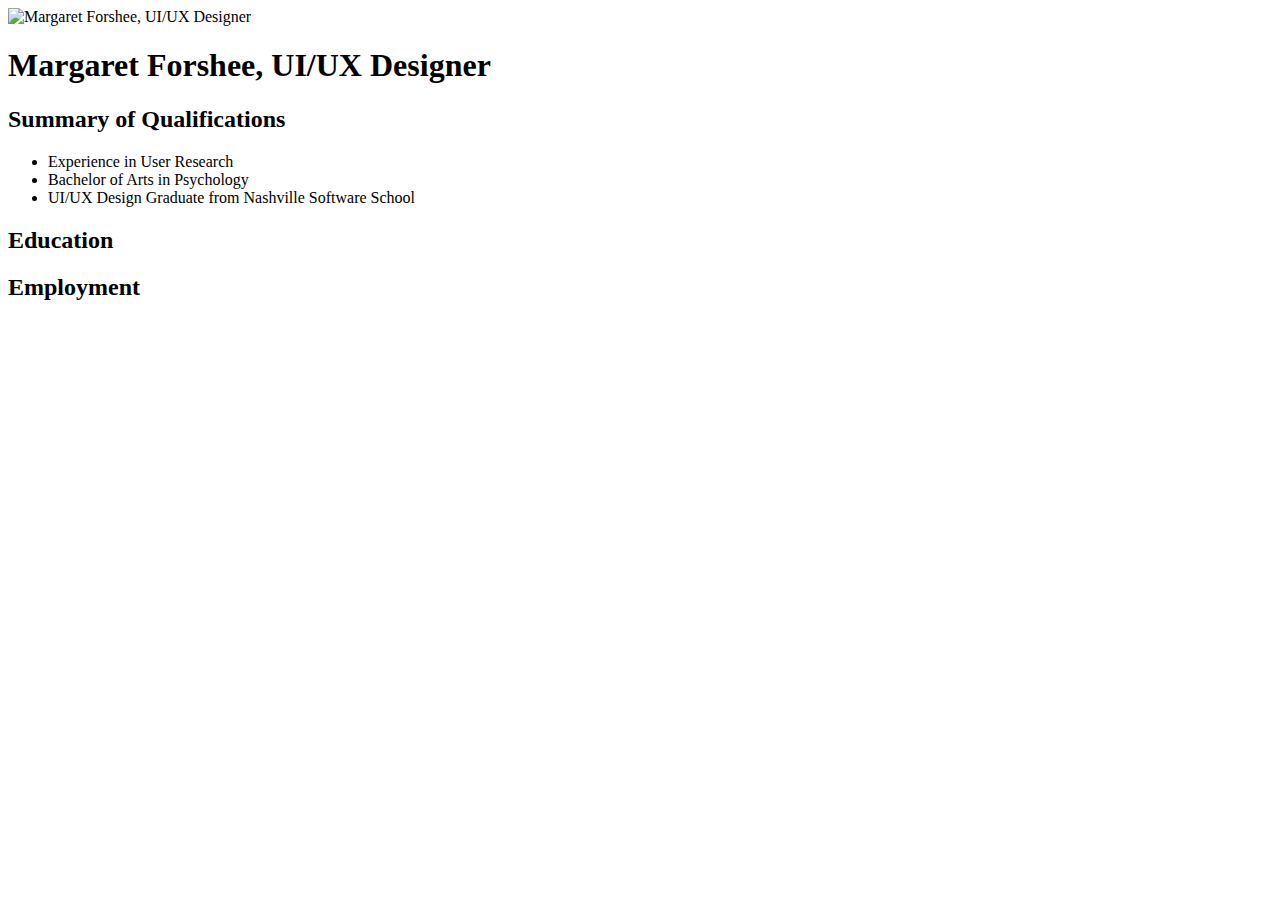
==== about.html @ ed8107ad "restructuring to meet requirements" ====
<!doctype html>
<html>
  <head>
    <title>Margaret Forshee's Portfolio</title>
    <link rel="stylesheet" href="portfolio.css"
  </head>
  <body>
    <img src="http://placeimg.com/200/200/tech/grayscale" alt="Margaret Forshee, UI/UX Designer" class="main-image">
    <h1>Margaret Forshee, UI/UX Designer</h1>
    <h2 class="section-title">Summary of Qualifications</h2>
    <ul>
      <li>Experience in User Research</li>
      <li>Bachelor of Arts in Psychology</li>
      <li>UI/UX Design Graduate from Nashville Software School</li>
    </ul>
    <h2 class="section-title">Education</h2>
    <h2 class="section-title">Employment</h2>
  </body>
</html>
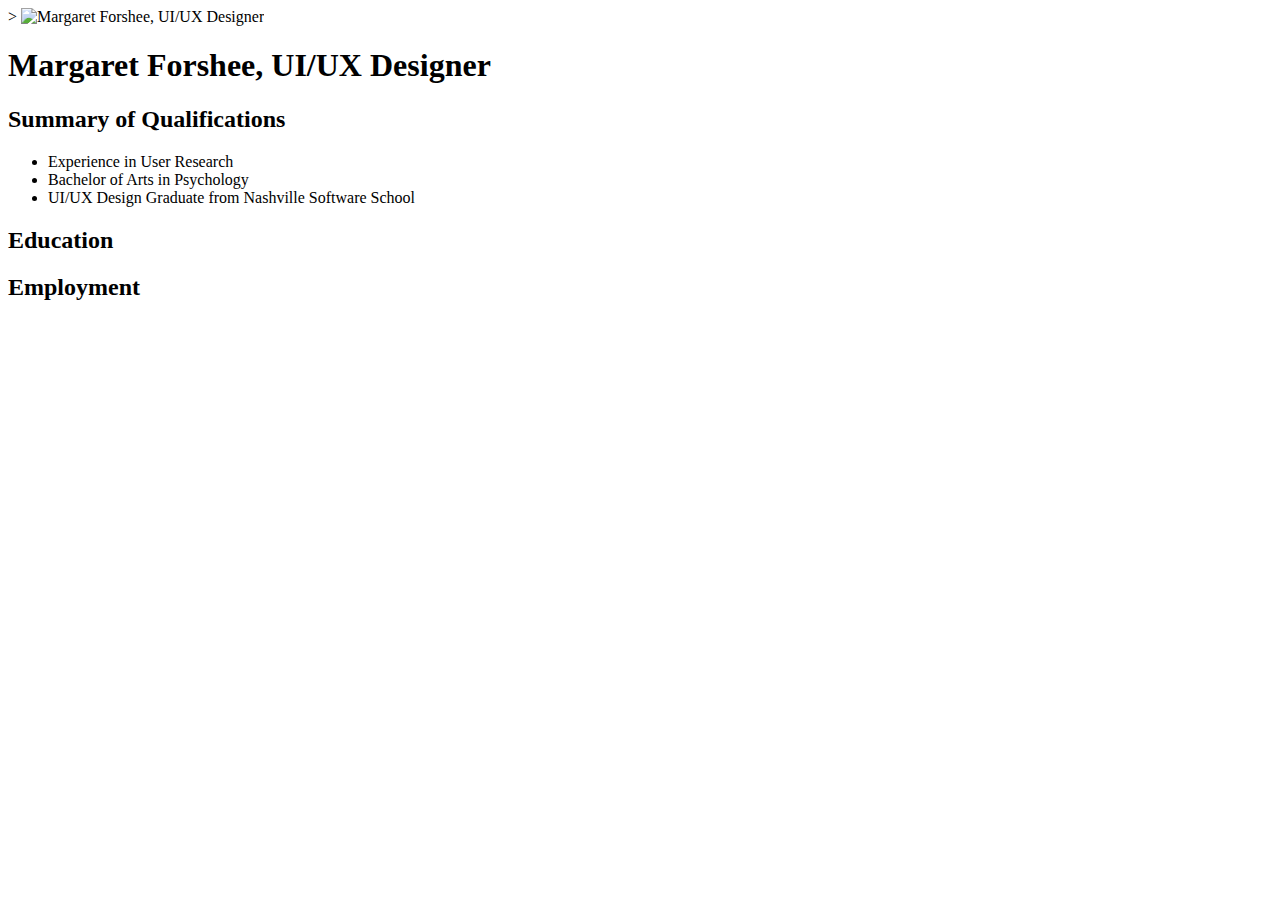
==== commit 210b02f9: "testing" ====
--- a/about.html
+++ b/about.html
@@ -1,9 +1,13 @@
 <!doctype html>
-<html>
+<html lang="en">>
   <head>
-    <title>Margaret Forshee's Portfolio</title>
-    <link rel="stylesheet" href="portfolio.css"
+    <meta charset="utf-8">
+    <title>MF: UI/UX Designer</title>
+    <meta name="viewport" content="width=device-width, initial-scale=1.0">
+    <link rel="stylesheet" href="css/styles.css">
+    <link href="https://fonts.googleapis.com/css?family=Muli%7CRoboto:400,300,500,700,900" rel="stylesheet">
   </head>
+
   <body>
     <img src="http://placeimg.com/200/200/tech/grayscale" alt="Margaret Forshee, UI/UX Designer" class="main-image">
     <h1>Margaret Forshee, UI/UX Designer</h1>
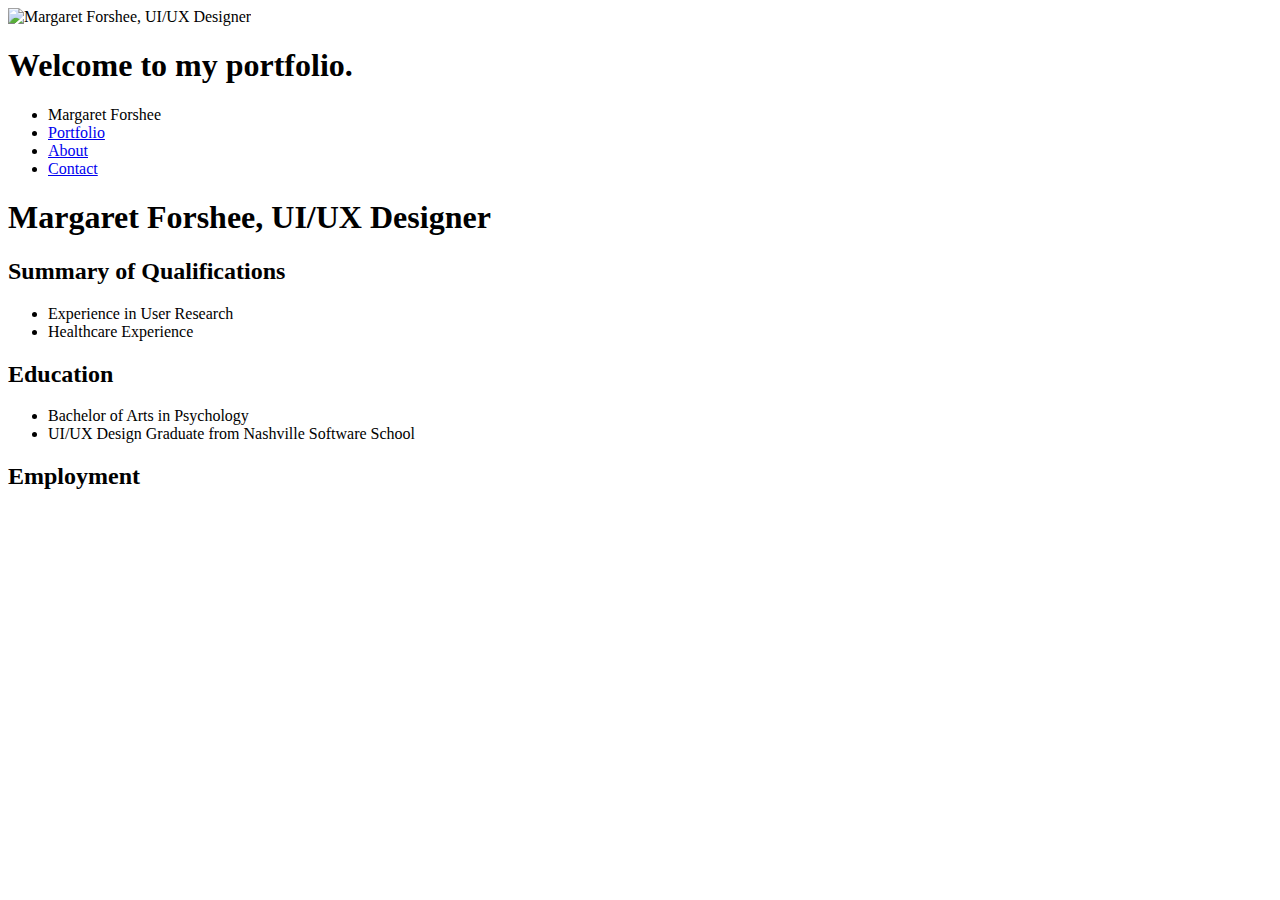
==== commit 9675f8b6: "post nov30 class" ====
--- a/about.html
+++ b/about.html
@@ -1,23 +1,42 @@
 <!doctype html>
-<html lang="en">>
+<html lang="en">
   <head>
     <meta charset="utf-8">
-    <title>MF: UI/UX Designer</title>
+    <title>M.Forshee: UI/UX Designer</title>
     <meta name="viewport" content="width=device-width, initial-scale=1.0">
     <link rel="stylesheet" href="css/styles.css">
-    <link href="https://fonts.googleapis.com/css?family=Muli%7CRoboto:400,300,500,700,900" rel="stylesheet">
+    <link href="https://fonts.googleapis.com/css?family=Playfair+Display" rel="stylesheet">
+    <link href='http://fonts.googleapis.com/css?family=Josefin+Sans&subset=latin,latin-ext' rel='stylesheet' type='text/css'>
   </head>
 
   <body>
-    <img src="http://placeimg.com/200/200/tech/grayscale" alt="Margaret Forshee, UI/UX Designer" class="main-image">
+    <header>
+      <img src="http://placeimg.com/200/200/tech/grayscale" alt="Margaret Forshee, UI/UX Designer" class="profile-image">
+      <h1 class="tag name">Welcome to my portfolio.</h1>
+    </header>
+
+    <div class="main-nav">
+        <ul class="nav">
+          <li class="name">Margaret Forshee</li>
+          <li><a href="index.html">Portfolio</a></li>
+          <li><a href="about.html" target="_blank">About</a></li>
+          <li><a href="contact.html" target="_blank">Contact</a></li>
+        </ul>
+    </div>
+
     <h1>Margaret Forshee, UI/UX Designer</h1>
-    <h2 class="section-title">Summary of Qualifications</h2>
-    <ul>
-      <li>Experience in User Research</li>
-      <li>Bachelor of Arts in Psychology</li>
-      <li>UI/UX Design Graduate from Nashville Software School</li>
-    </ul>
-    <h2 class="section-title">Education</h2>
-    <h2 class="section-title">Employment</h2>
+    <div>
+      <h2 class="section-title">Summary of Qualifications</h2>
+        <ul>
+          <li>Experience in User Research</li>
+          <li>Healthcare Experience</li>
+        </ul>
+      <h2 class="section-title">Education</h2>
+        <ul>
+          <li>Bachelor of Arts in Psychology</li>
+          <li>UI/UX Design Graduate from Nashville Software School</li>
+        </ul>
+      <h2 class="section-title">Employment</h2>
+    </div>
   </body>
 </html>
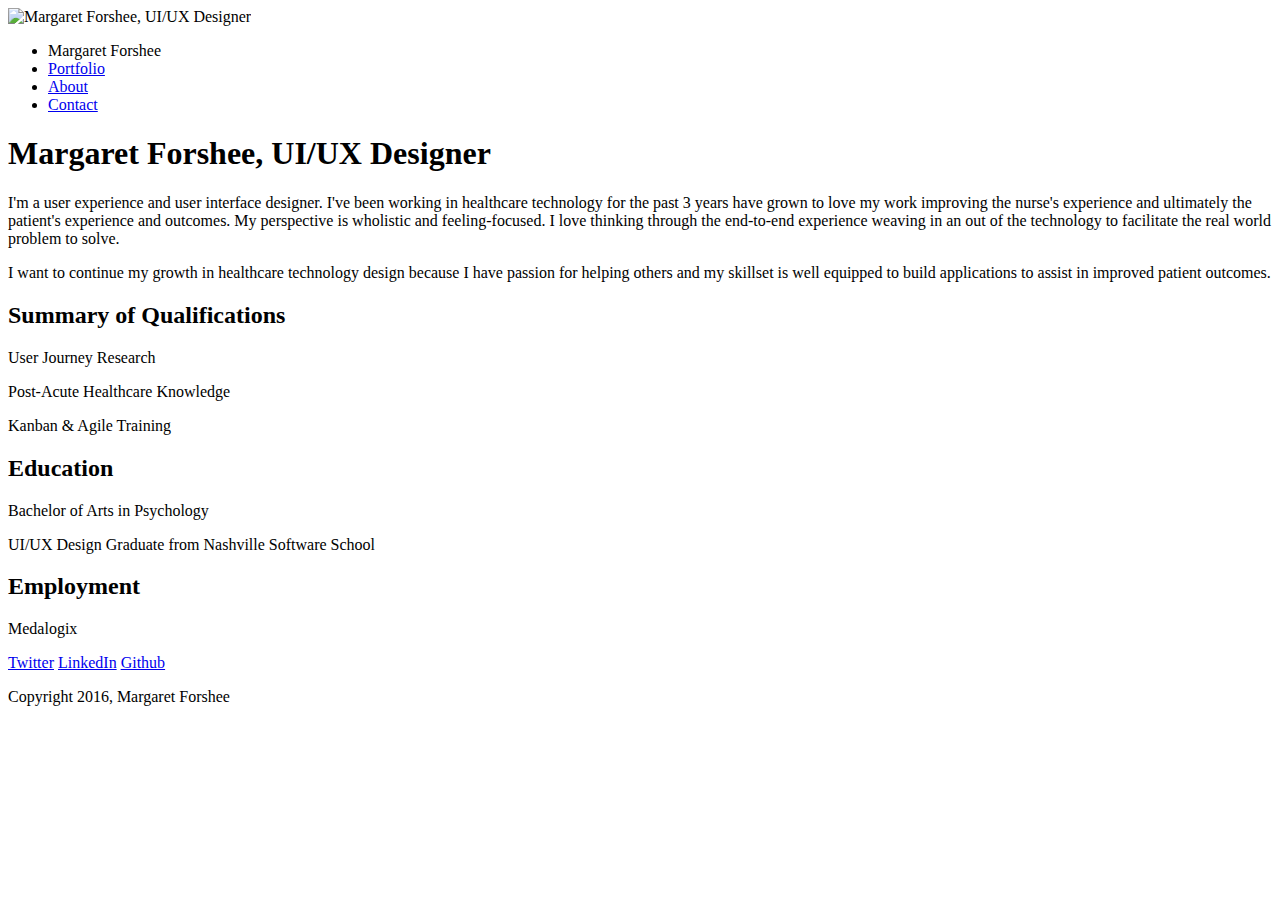
==== commit 7e8ed145: "fixed nav and social" ====
--- a/about.html
+++ b/about.html
@@ -12,31 +12,57 @@
   <body>
     <header>
       <img src="http://placeimg.com/200/200/tech/grayscale" alt="Margaret Forshee, UI/UX Designer" class="profile-image">
-      <h1 class="tag name">Welcome to my portfolio.</h1>
+      <div class="main-nav">
+          <ul class="nav">
+            <li class="name">Margaret Forshee</li>
+            <li><a href="index.html">Portfolio</a></li>
+            <li><a href="about.html" target="_blank">About</a></li>
+            <li><a href="contact.html" target="_blank">Contact</a></li>
+          </ul>
+      </div>
+      <h1 class="tag name">Margaret Forshee, UI/UX Designer</h1>
     </header>
+    <main class="flex">
+      <div class="description">
+        <p>I'm a user experience and user interface designer. I've been working in healthcare technology for
+          the past 3 years have grown to love my work improving the nurse's experience and ultimately
+          the patient's experience and outcomes. My perspective is wholistic and feeling-focused. I love
+          thinking through the end-to-end experience weaving in an out of the technology to facilitate the
+          real world problem to solve.
+          </p>
+      <!--  <p>To learn more, <a href=index.html>view my portfolio.</a></p> -->
+      </div>
 
-    <div class="main-nav">
-        <ul class="nav">
-          <li class="name">Margaret Forshee</li>
-          <li><a href="index.html">Portfolio</a></li>
-          <li><a href="about.html" target="_blank">About</a></li>
-          <li><a href="contact.html" target="_blank">Contact</a></li>
-        </ul>
+      <div class="description">
+        <p>I want to continue my growth in healthcare technology design because I have passion for helping
+        others and my skillset is well equipped to build applications to assist in improved patient outcomes.</p>
+      </div>
+    </main>
+    <div>
+      <h2 class="section-title">Summary of Qualifications</h2>
+        <div>
+          <p>User Journey Research</p>
+          <p>Post-Acute Healthcare Knowledge</p>
+          <p>Kanban &amp Agile Training</p>
+        </div>
+      <h2 class="section-title">Education</h2>
+        <div>
+          <p>Bachelor of Arts in Psychology</p>
+          <p>UI/UX Design Graduate from Nashville Software School</p>
+        </div>
+      <h2 class="section-title">Employment</h2>
+        <div>
+          <p>Medalogix</p>
+        </div>
     </div>
 
-    <h1>Margaret Forshee, UI/UX Designer</h1>
-    <div>
-      <h2 class="section-title">Summary of Qualifications</h2>
-        <ul>
-          <li>Experience in User Research</li>
-          <li>Healthcare Experience</li>
-        </ul>
-      <h2 class="section-title">Education</h2>
-        <ul>
-          <li>Bachelor of Arts in Psychology</li>
-          <li>UI/UX Design Graduate from Nashville Software School</li>
-        </ul>
-      <h2 class="section-title">Employment</h2>
-    </div>
+    <footer>
+      <div class="socials">
+        <a href="http://twitter.com/mkforshee" target="_" class="social twitter">Twitter</a>
+        <a href="https://www.linkedin.com/in/margaret-forshee-b7206810?authType=&authToken=&trk=" target="_" class="social linkedin">LinkedIn</a>
+        <a href="https://github.com/mkforshee" target="_" class="social github">Github</a>
+      </div>
+      <p class="copyright">Copyright 2016, Margaret Forshee</p>
+    </footer>
   </body>
 </html>
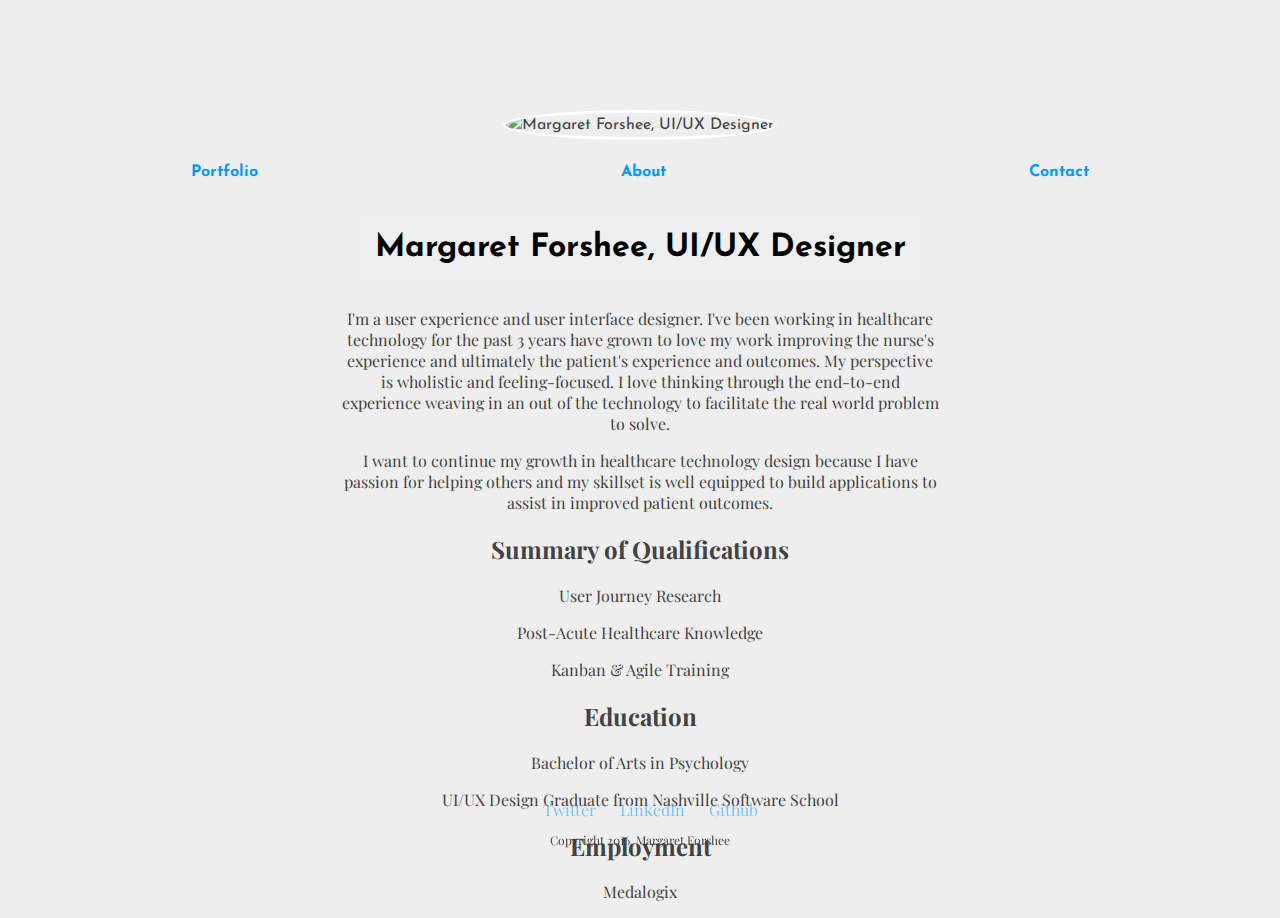
==== commit afe8c354: "save" ====
--- a/about.html
+++ b/about.html
@@ -4,7 +4,7 @@
     <meta charset="utf-8">
     <title>M.Forshee: UI/UX Designer</title>
     <meta name="viewport" content="width=device-width, initial-scale=1.0">
-    <link rel="stylesheet" href="css/styles.css">
+    <link rel="stylesheet" href="CSS/styles.css">
     <link href="https://fonts.googleapis.com/css?family=Playfair+Display" rel="stylesheet">
     <link href='http://fonts.googleapis.com/css?family=Josefin+Sans&subset=latin,latin-ext' rel='stylesheet' type='text/css'>
   </head>
--- a/CSS/styles.css
+++ b/CSS/styles.css
@@ -0,0 +1,175 @@
+/* Global Layout Set-up */
+
+/* Section Styles
+http://www.colourlovers.com/palette/148712/Gamebookers
+    orange FF9900
+    black 424242
+    light grey E9E9E9
+    dark grey BCBCBC
+    blue 3299BB
+*/
+/* notes: http://placeimg.com/ */
+
+
+* {
+  box-sizing: border-box;
+}
+
+body {
+  margin: 0;
+  padding: 0;
+  text-align: center;
+  font-family: 'Playfair Display', sans-serif;
+  color: #424242;
+  background: #eee;
+}
+
+a {
+  text-decoration: none;
+  color: #0499ff;
+}
+
+a:hover {
+  color: #6633ff;
+}
+
+.main-nav {
+  width: 100%;
+  min-height: 20px;
+  font-family: 'Josefin Sans', sans-serif;
+  padding: 10px;
+  position: relative;
+  text-align: center;
+}
+
+.nav {
+  display: flex;
+  justify-content: space-around;
+  font-family: 'Josefin Sans', sans-serif;
+  font-weight: 1000;
+  list-style-type: none;
+  margin: 0 auto;
+  padding: 0;
+}
+
+.nav .name {
+  display: none;
+}
+
+.nav li {
+  padding: 10px;
+}
+
+.nav a{
+  transition: all .5s;
+}
+
+.nav a:hover {
+  color: white
+}
+
+.description {
+  width: 600px;
+  margin: auto;
+}
+
+
+header {
+  text-align: center;
+  font-family: 'Josefin Sans', sans-serif;
+  background: url('images/portland.jpg') no-repeat top center;
+  background-size: cover;
+  overflow: hidden;
+  padding-top: 60px;
+}
+
+header {
+  line-height: 1.5;
+}
+
+header .profile-image {
+  margin-top: 50px;
+  width: 150px;
+  height: 150px;
+  border-radius: 50%;
+  border: 3px solid white;
+  transition: all .5s;
+}
+
+header .profile-image:hover {
+  transform: scale(1.2);
+}
+
+.tag {
+  background-color: #efefef;
+  color: black;
+  padding: 10px;
+  border-radius: 5px;
+  display: table;
+  margin: 10px auto;
+}
+.location {
+  background-color: #222;
+  color: white;
+}
+
+form {
+  width: 27%;
+  margin: auto;
+}
+
+.form-group {
+  text-align: left;
+  height: 30px;
+}
+
+.form-control {
+  float: right;
+  height: 30px;
+  width: 220px;
+}
+
+@media (max-width: 400px) {
+  form {
+    width: 80%
+  }
+}
+
+.form-complete {
+  padding: 10px;
+  margin: auto;
+}
+
+footer {
+  width: 100%;
+  position: fixed;
+  bottom: 0;
+  min-height: 30px;
+  padding: 20px 0 40px 20px;
+}
+
+footer .copyright {
+  top: -8px;
+  margin-right: 20px;
+  font-size: .75em;
+}
+
+a.social {
+  display: auto;
+  text-indent: 9px;
+  margin: auto;
+  width: 30px;
+  height: 30px;
+  padding: 10px;
+  opacity: .5;
+  transition: all .25s;
+}
+
+a.social:hover {
+  opacity: 1;
+}
+
+
+h1 {
+  align-self: center;
+}
